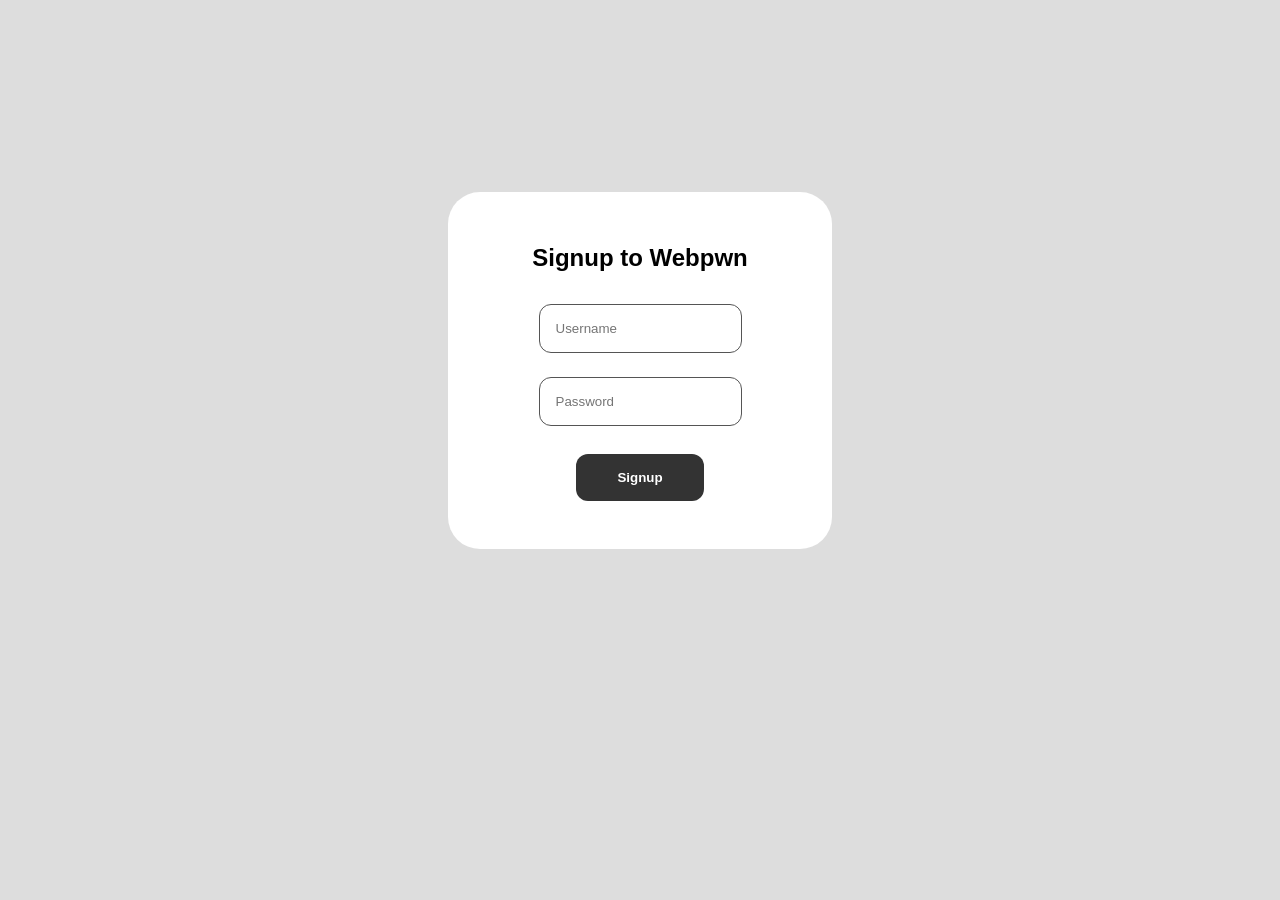
==== signup/signup.html @ 4683b93f "first commit" ====
<!DOCTYPE html>

<html>
	<head>
		<title>Signup to Webpwn</title>
		<link rel="stylesheet" href="signup.css">
	</head>

	<body>
		<main>
			<section>
				<form action="signup.php" method="POST">
					<h2>Signup to Webpwn</h2>
					<input type="text" id="username" name="username" placeholder="Username">
					<br>
					<input type="password" id="password" name="password" placeholder="Password">
					<br>
					<button type="submit" name="submit"><b>Signup</b></button>
				</form>
			</section>
		</main>
	</body>
</html>
---- signup/signup.css ----
body {
	font-family: Arial, sans-serif;
	background: #dddddd;
	margin: 0px;
}

main {
	max-width: 30%;
	text-align: center;
	margin: 0 auto;
}

section {
	margin-top: 50%;
	background: white;
	padding: 32px;
	border-radius: 32px;
}

input {
	padding: 16px;
	margin: 12px;
	border-radius: 12px;
	border: solid;
	border-width: 1px;
	border-color: #555555;
}

button {
	margin: 16px;
	min-width: 128px;
	padding: 16px;
	background: #333333;
	border: none;
	border-radius: 12px;
	color: white;
	transition: background 0.2s, color 0.2s;
}

button:hover {
	color: #eeeeee;
	background: #222222;
}

p {
	margin: 0px;
	margin-top: 16px;
}
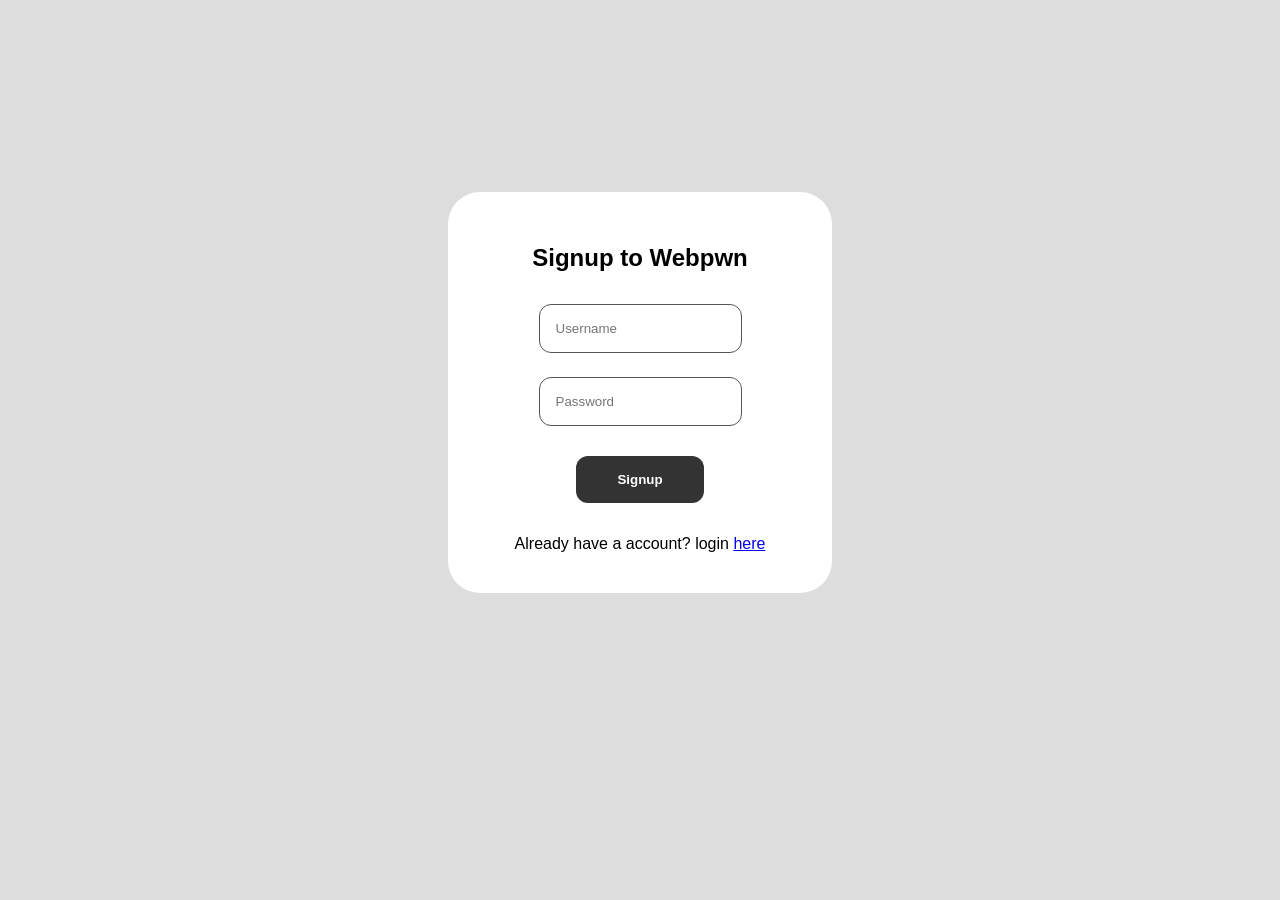
==== commit 711a075e: "finished signup and login" ====
--- a/signup/signup.html
+++ b/signup/signup.html
@@ -4,6 +4,7 @@
 	<head>
 		<title>Signup to Webpwn</title>
 		<link rel="stylesheet" href="signup.css">
+		<script src="signup.js" defer></script>
 	</head>
 
 	<body>
@@ -15,7 +16,11 @@
 					<br>
 					<input type="password" id="password" name="password" placeholder="Password">
 					<br>
+					<p id="err" style="display: none; color: red;">No username or password provided</p>
+					<br>
 					<button type="submit" name="submit"><b>Signup</b></button>
+					<br>
+					<p>Already have a account? login <a href="../login/login.html">here</a></p>
 				</form>
 			</section>
 		</main>
--- a/signup/signup.css
+++ b/signup/signup.css
@@ -27,7 +27,8 @@
 }
 
 button {
-	margin: 16px;
+	margin-top: 0px;
+	margin-bottom: 24px;
 	min-width: 128px;
 	padding: 16px;
 	background: #333333;
@@ -43,6 +44,5 @@
 }
 
 p {
-	margin: 0px;
-	margin-top: 16px;
+	margin: 8px;
 }
